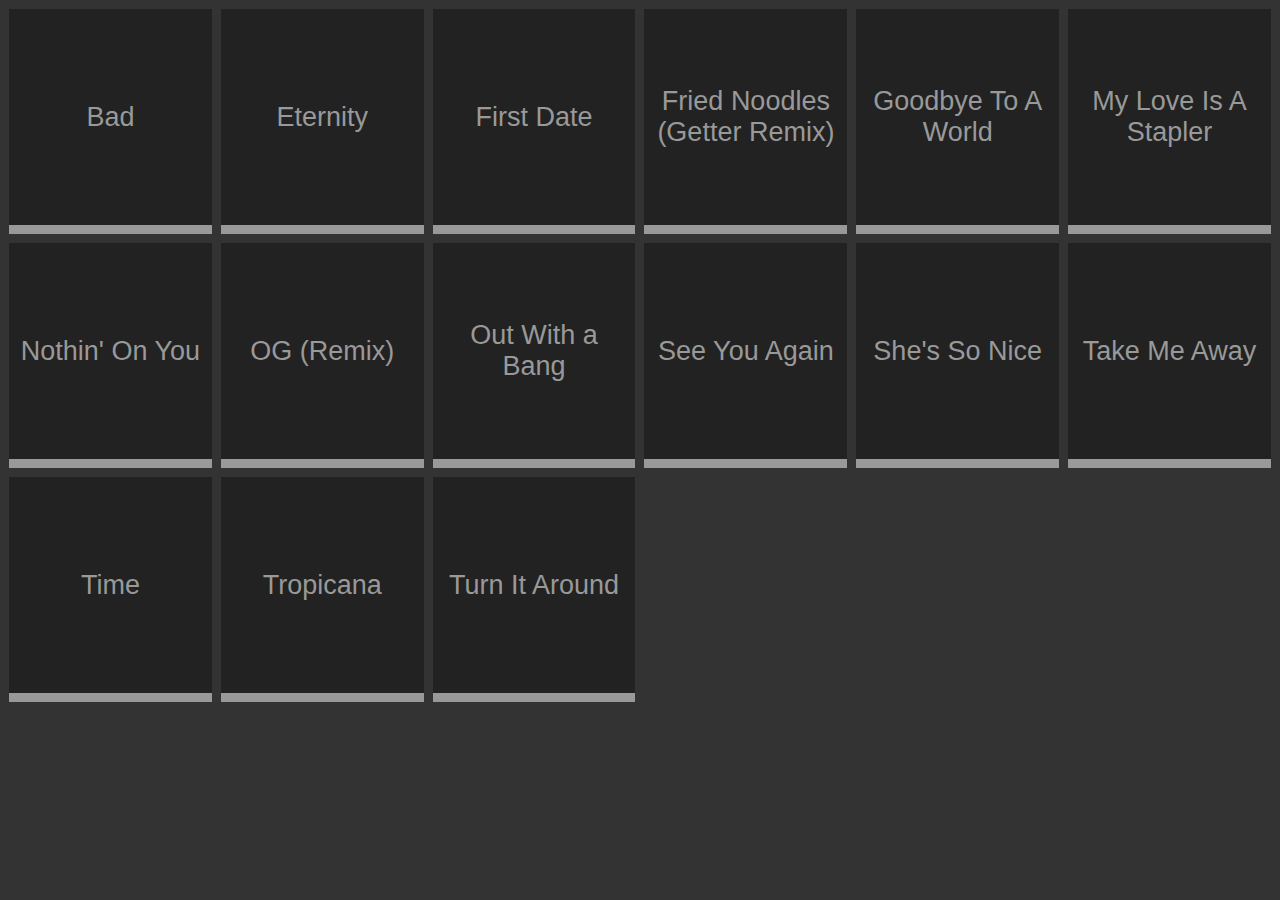
==== index.html @ 8530ff6f "New song" ====
<html>
	<head>
		<meta charset="utf8">
		<meta name="viewport" content="initial-scale=1.0, maximum-scale=1.0, user-scalable=no">
		<link rel="manifest" href="manifest.webmanifest">

		<title>Endless Tape</title>
		<link rel="icon" type="image/svg+xml" href="assets/icon.svg">
		<link rel="icon" type="image/png" href="assets/icon.png">

		<link rel="stylesheet" href="css/range_slider.css">
		<link rel="stylesheet" href="css/playing.css">
		<link rel="stylesheet" href="css/shelf.css">
		<link rel="stylesheet" href="css/style.css">

		<script defer src="js/mediasession.js"></script>
		<script defer src="js/audio.js"></script>
		<script defer src="js/parse_ogg.js"></script>
		<script defer src="js/buttons.js"></script>
		<script defer src="js/window.js"></script>
	</head>
	<body>
		<!-- Have these style attributes here so that the page will look correct without the CSS being fully parsed -->
		<div id="shelf" style="opacity: 0">
			<div class="case" title="Bad" onclick="loadCassette(this.title, 'audio/bad.ogg')"></div>
<div class="case" title="Eternity" onclick="loadCassette(this.title, 'audio/eternity.ogg')"></div>
<div class="case" title="First Date" onclick="loadCassette(this.title, 'audio/first_date.ogg')"></div>
<div class="case" title="Fried Noodles (Getter Remix)" onclick="loadCassette(this.title, 'audio/fried_noodles.ogg')"></div>
<div class="case" title="Goodbye To A World" onclick="loadCassette(this.title, 'audio/goodbye_to_a_world.ogg')"></div>
<div class="case" title="My Love Is A Stapler" onclick="loadCassette(this.title, 'audio/love_is_a_stapler.ogg')"></div>
<div class="case" title="Nothin' On You" onclick="loadCassette(this.title, 'audio/nothin_on_you.ogg')"></div>
<div class="case" title="OG (Remix)" onclick="loadCassette(this.title, 'audio/og_remix.ogg')"></div>
<div class="case" title="Out With a Bang" onclick="loadCassette(this.title, 'audio/out_with_a_bang.ogg')"></div>
<div class="case" title="See You Again" onclick="loadCassette(this.title, 'audio/see_you_again.ogg')"></div>
<div class="case" title="She's So Nice" onclick="loadCassette(this.title, 'audio/shes_so_nice.ogg')"></div>
<div class="case" title="Take Me Away" onclick="loadCassette(this.title, 'audio/take_me_away.ogg')"></div>
<div class="case" title="Time" onclick="loadCassette(this.title, 'audio/time.ogg')"></div>
<div class="case" title="Tropicana" onclick="loadCassette(this.title, 'audio/tropicana.ogg')"></div>
<div class="case" title="Turn It Around" onclick="loadCassette(this.title, 'audio/turn_it_around.ogg')"></div>

		</div>
		<div id="container" class="square" style="display: none">
			<div id="messages">
				<div id="percent">HMM</div>
				<div id="description"></div>
			</div>
			<div id="playing-container">
				<div class="bar">
					<div class="button small" onclick="buttonEject()"><img src="assets/icons/eject.svg"></div>
					<div id="button_play" class="button" onmousedown="buttonPlay()"><img src="assets/icons/play.svg"></div>
					<div class="button" onmousedown="buttonStop()"><img src="assets/icons/stop.svg"></div>
				</div>
				<div id="cassette">
					<div class="label"></div>
				</div>
				<div class="bar bottom">
					<div class="big"><input id="volume" type="range" max="130" min="0" step="1" value="20" oninput="buttonVolume(this.value)"></div>
					<div class="button small" onmousedown="buttonPlaySpeed(-0.1)"><img src="assets/icons/slow.svg"></div>
					<div class="button small" onmousedown="buttonPlaySpeed(+0.1)"><img src="assets/icons/fast.svg"></div>
				</div>
			</div>
		</div>
	</body>
</html>
---- css/range_slider.css ----
input[type=range] {
	cursor: pointer;
	-webkit-appearance: none;  /* Override default CSS styles */
	appearance: none;
	outline: none;
	background: none;
	height: 100%;
	width: 100%;
}

input[type=range]::-webkit-slider-runnable-track {
	margin-right: 5%;
	margin-left: 5%;
	height: 10%;
	background: #666;
}

input[type=range]::-webkit-slider-thumb {
	-webkit-appearance: none;
	appearance: none;
	width: 10%;
	height: 100%;
	background: var(--fg-colour);
}

input[type=range]::-moz-range-track {
	appearance: none;
	margin-right: 5%;
	margin-left: 5%;
	height: 10%;
	background: #666;
}

input[type=range]::-moz-range-thumb {
	width: 10%;
	height: 10%;
	border: none;
	border-radius: 0px;
	background: var(--fg-colour);
}
---- css/playing.css ----
:root { /*Defaults*/
	--tiled-bg: #fff; /*url("../assets/defaults/cassette_bg.png");*/
	--label-bg: #333; /*url("../assets/defaults/cassette_label.svg");*/
}

#playing-container {
	position: absolute;
	left: 25%;
	top: 25%;
	bottom: 25%;
	right: 25%;
	opacity: 0;
	transition: opacity 2s linear;

	display: flex;
	flex-direction: column;
	align-items: center;
	justify-content: center;
}

@keyframes cassette_scroll {
	0%    {background-position: 0vmin 0vmin;}
	100%  {background-position: 100vmin 100vmin;}
}

#playing-container #cassette {
	height: 70%;
	width: 100%;

	background: var(--tiled-bg);
	-webkit-mask-image: url("../assets/masks/cassette_mask.svg");
	-webkit-mask-repeat: no-repeat;
	-webkit-mask-position: center;
	-webkit-mask-size: contain;

	mask-image: url("../assets/masks/cassette_mask.svg");
	mask-repeat: no-repeat;
	mask-position: center;
	mask-size: contain;

	background-size: 100vmin 100vmin;
	animation: cassette_scroll 10s linear infinite;
}

#playing-container #cassette .label {
	content: "";
	position: absolute;
	top: 0px;
	left: 0px;
	bottom: 0px;
	right: 0px;

	background: var(--label-bg);
	background-size: 100% 100%;
	-webkit-mask-image: url("../assets/masks/cassette_label_mask.svg");
	-webkit-mask-repeat: no-repeat;
	-webkit-mask-position: center;
	-webkit-mask-size: contain;

	mask-image: url("../assets/masks/cassette_label_mask.svg");
	mask-repeat: no-repeat;
	mask-position: center;
	mask-size: contain;
}

#playing-container .bar {
	position: relative;
	padding: 5px;
	text-align: center;
	display: flex;
	width: 100%;
	height: 15%;
}

#playing-container .bar > div:first-child {
	margin-left: 0px;
}

#playing-container .bar > div:last-child {
	margin-right: 0px;
}

#playing-container .bar > div {
	position: relative;
	height: 100%;
	user-select: none;
	background: var(--bg-alt-colour);
	box-sizing: border-box;
	margin-left: 1%;
	margin-right: 1%;

	/* If this isn't here, Firefox ruins everything */
	min-height: 0px;
	min-width: 0px;
}

#playing-container .bar .button {
	position: relative;
	cursor: pointer;
	flex: 2;
}

#playing-container .bar #volume {
	height: 100%;
	width: 100%;
}

#playing-container .bar .button.pressed,
#playing-container .bar:not(.bottom) .button:active {
	transform: translateY(10%);
	height: 90%;
}

#playing-container .bar.bottom .button:active {
	transform: none;
	height: 90%;
}

#playing-container .bar .button.pressed::after,
#playing-container .bar:not(.bottom) .button:active::after {
	content: "";
	position: absolute;
	top: 95%;
	left: 0px;
	right: 0px;
	bottom: 0px;
	background: #666;
}

#playing-container .bar.bottom .button:active::after {
	content: "";
	position: absolute;
	top: 0px;
	left: 0px;
	right: 0px;
	bottom: 95%;
	background: #666;
}

#playing-container .bar div::after {
	content: "";
	position: absolute;
	top: 90%;
	left: 0px;
	right: 0px;
	bottom: 0px;
	background: var(--fg-colour);
}

#playing-container .bar.bottom > div::after {
	content: "";
	position: absolute;
	top: 0px;
	left: 0px;
	right: 0px;
	bottom: 90%;
	background: var(--fg-colour);
}

#playing-container .bar > div {
	flex: 2;
}

#playing-container .bar .big {
	flex: 3;
}

#playing-container .bar .small { /*Both top and bottom bars*/
	flex: 1;
}

#playing-container .bar img {
	height: 100%;
	filter: brightness(60%); /*60% = #999*/

	-webkit-user-drag: none;
	-khtml-user-drag: none;
	-moz-user-drag: none;
	-o-user-drag: none;
	user-drag: none;
}
---- css/shelf.css ----
#shelf {
	display: grid;
	box-sizing: border-box;
	padding: 1vmin;

	grid-gap: 1vmin 1vmin;
	grid-template-columns: repeat(6, auto);
	opacity: 0;
	transition: opacity 0.5s linear;
}

#shelf > .case {
	display: inline-block;
	position: relative;
	height: 25vmin;
	width: 100%;
	cursor: pointer;

	box-sizing: border-box;

	background: var(--bg-alt-colour);
	border-bottom: 1vh solid var(--fg-colour);
	border-left: none;
}

#shelf > .case::after {
	content: attr(title);
	position: absolute;
	top: 0px;
	left: 0px;
	bottom: 0px;
	right: 0px;

	padding: 1vmin;
	text-overflow: ellipsis;
	overflow: hidden;

	font-size: 3vmin;

	display: flex;
	text-align: center;
	align-items: center;
	justify-content: center;

	font-family: sans-serif;
}

@media screen and (orientation:portrait) {
	#shelf {
		grid-template-columns: repeat(4, auto);
	}

	#shelf > .case {
		border-bottom: none;
		border-left: 1vh solid var(--fg-colour);
	}

	#shelf > .case::after {
		writing-mode: vertical-rl;
	}
}
---- css/style.css ----
:root {
	--bg-alt-colour: #222;
	--bg-colour: #333;
	--fg-alt-colour: #aaa;
	--fg-colour: #999;
}

body {
	background: var(--bg-colour);
	color: var(--fg-colour);
	margin: 0px;
	padding: 0px;
	overflow-y: auto;
	height: 100%;
	width: 100%;
}

.square {
	position: absolute;
	width: 50%;
	padding-bottom: 50%;
	top: 50%;
	left: 50%;
	transform: translate(-50%, -50%);
}

@media screen and (orientation:portrait) {
	.square {
		width: 100%;
		padding-bottom: 100%;
	}
}

#messages {
	display: none;
	flex-direction: column;
	font-size: 4vmin;
	position: absolute;
	left: 25%;
	top: 25%;
	bottom: 25%;
	right: 25%;
	font-family: sans-serif;

	text-align: center;
	align-items: center;
	justify-content: center;
}

#messages #percent {
	font-weight: bold;
	font-size: 8vmin;
}

#messages #description {
	font-size: 4vmin;
}
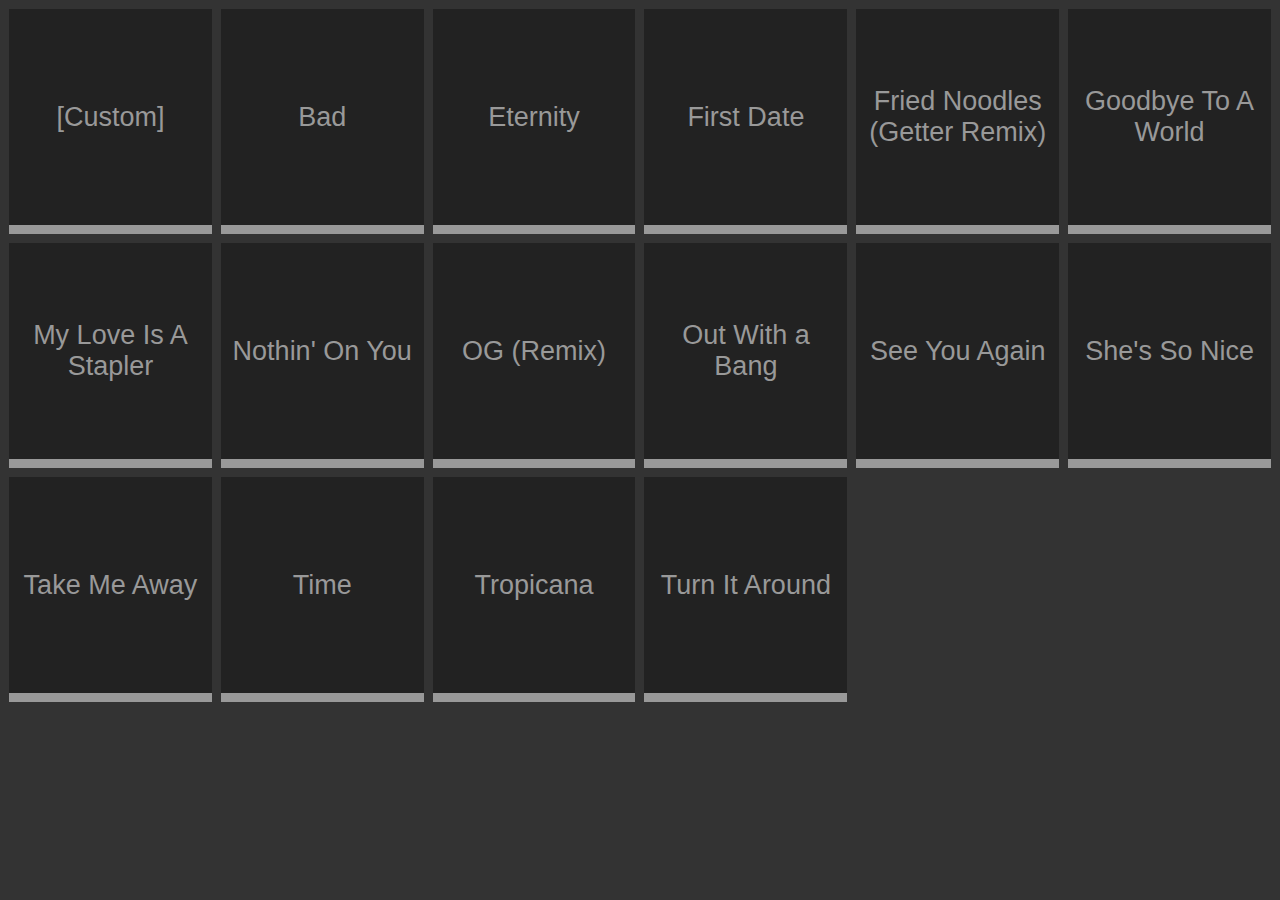
==== commit d06cef90: "Custom tapes added" ====
--- a/index.html
+++ b/index.html
@@ -22,21 +22,22 @@
 	<body>
 		<!-- Have these style attributes here so that the page will look correct without the CSS being fully parsed -->
 		<div id="shelf" style="opacity: 0">
-			<div class="case" title="Bad" onclick="loadCassette(this.title, 'audio/bad.ogg')"></div>
-<div class="case" title="Eternity" onclick="loadCassette(this.title, 'audio/eternity.ogg')"></div>
-<div class="case" title="First Date" onclick="loadCassette(this.title, 'audio/first_date.ogg')"></div>
-<div class="case" title="Fried Noodles (Getter Remix)" onclick="loadCassette(this.title, 'audio/fried_noodles.ogg')"></div>
-<div class="case" title="Goodbye To A World" onclick="loadCassette(this.title, 'audio/goodbye_to_a_world.ogg')"></div>
-<div class="case" title="My Love Is A Stapler" onclick="loadCassette(this.title, 'audio/love_is_a_stapler.ogg')"></div>
-<div class="case" title="Nothin' On You" onclick="loadCassette(this.title, 'audio/nothin_on_you.ogg')"></div>
-<div class="case" title="OG (Remix)" onclick="loadCassette(this.title, 'audio/og_remix.ogg')"></div>
-<div class="case" title="Out With a Bang" onclick="loadCassette(this.title, 'audio/out_with_a_bang.ogg')"></div>
-<div class="case" title="See You Again" onclick="loadCassette(this.title, 'audio/see_you_again.ogg')"></div>
-<div class="case" title="She's So Nice" onclick="loadCassette(this.title, 'audio/shes_so_nice.ogg')"></div>
-<div class="case" title="Take Me Away" onclick="loadCassette(this.title, 'audio/take_me_away.ogg')"></div>
-<div class="case" title="Time" onclick="loadCassette(this.title, 'audio/time.ogg')"></div>
-<div class="case" title="Tropicana" onclick="loadCassette(this.title, 'audio/tropicana.ogg')"></div>
-<div class="case" title="Turn It Around" onclick="loadCassette(this.title, 'audio/turn_it_around.ogg')"></div>
+			<div class="case" title="[Custom]" artist="You!" onclick="loadCustomCassette()"></div>
+			<div class="case" title="Bad" artist="Popeska" onclick="loadCassette(this.title, 'audio/bad.ogg')"></div>
+<div class="case" title="Eternity" artist="Homage" onclick="loadCassette(this.title, 'audio/eternity.ogg')"></div>
+<div class="case" title="First Date" artist="blink-182" onclick="loadCassette(this.title, 'audio/first_date.ogg')"></div>
+<div class="case" title="Fried Noodles (Getter Remix)" artist="Pink Guy" onclick="loadCassette(this.title, 'audio/fried_noodles.ogg')"></div>
+<div class="case" title="Goodbye To A World" artist="Porter Robinson" onclick="loadCassette(this.title, 'audio/goodbye_to_a_world.ogg')"></div>
+<div class="case" title="My Love Is A Stapler" artist="K-On!" onclick="loadCassette(this.title, 'audio/love_is_a_stapler.ogg')"></div>
+<div class="case" title="Nothin' On You" artist="B.o.B" onclick="loadCassette(this.title, 'audio/nothin_on_you.ogg')"></div>
+<div class="case" title="OG (Remix)" artist="Epic Games" onclick="loadCassette(this.title, 'audio/og_remix.ogg')"></div>
+<div class="case" title="Out With a Bang" artist="sElf" onclick="loadCassette(this.title, 'audio/out_with_a_bang.ogg')"></div>
+<div class="case" title="See You Again" artist="Wiz Kalifa" onclick="loadCassette(this.title, 'audio/see_you_again.ogg')"></div>
+<div class="case" title="She's So Nice" artist="Pink Guy" onclick="loadCassette(this.title, 'audio/shes_so_nice.ogg')"></div>
+<div class="case" title="Take Me Away" artist="Cayman Cline" onclick="loadCassette(this.title, 'audio/take_me_away.ogg')"></div>
+<div class="case" title="Time" artist="NF" onclick="loadCassette(this.title, 'audio/time.ogg')"></div>
+<div class="case" title="Tropicana" artist="Ratatat" onclick="loadCassette(this.title, 'audio/tropicana.ogg')"></div>
+<div class="case" title="Turn It Around" artist="Sub Focus" onclick="loadCassette(this.title, 'audio/turn_it_around.ogg')"></div>
 
 		</div>
 		<div id="container" class="square" style="display: none">
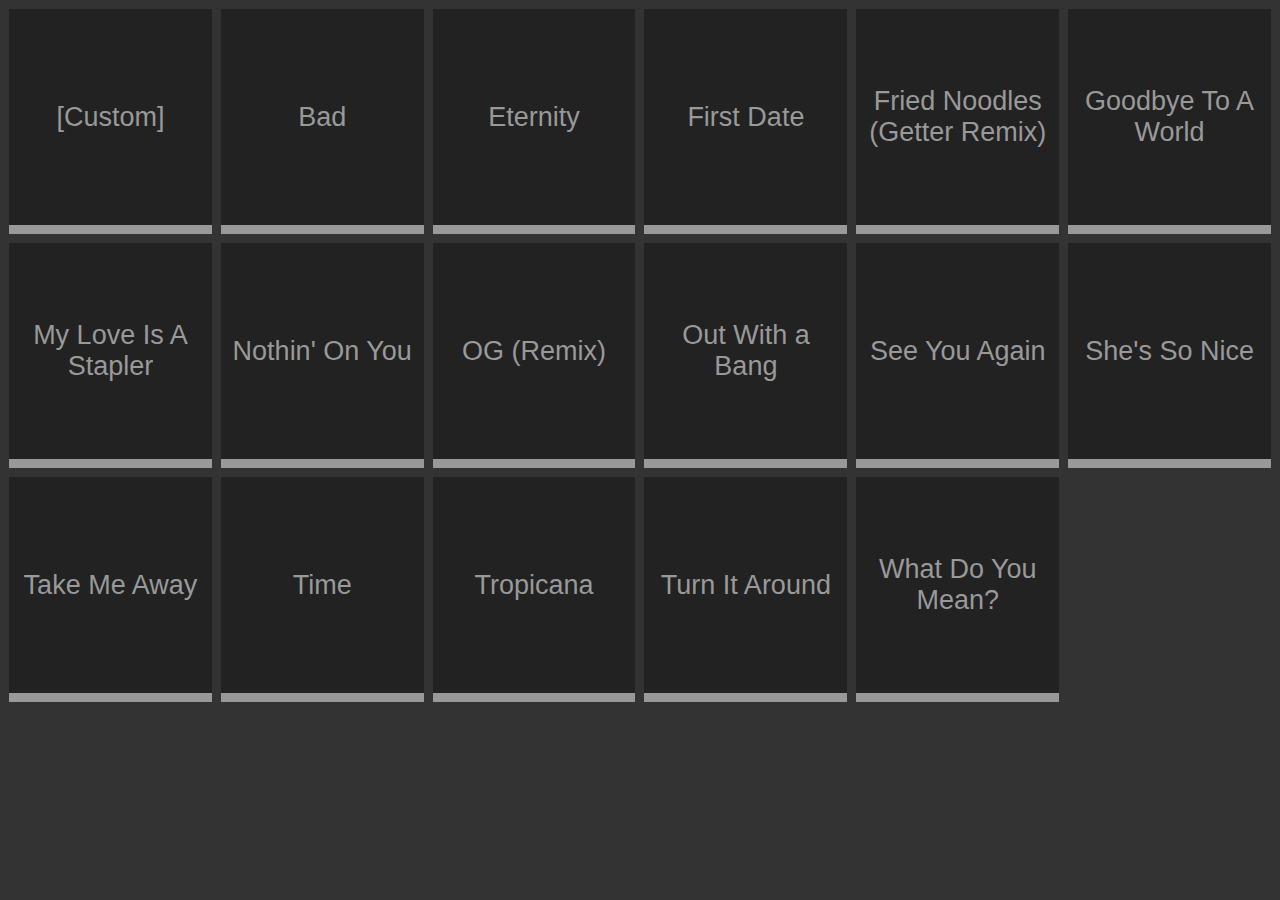
==== commit 506ecca1: "new song" ====
--- a/index.html
+++ b/index.html
@@ -38,6 +38,7 @@
 <div class="case" title="Time" artist="NF" onclick="loadCassette(this.title, 'audio/time.ogg')"></div>
 <div class="case" title="Tropicana" artist="Ratatat" onclick="loadCassette(this.title, 'audio/tropicana.ogg')"></div>
 <div class="case" title="Turn It Around" artist="Sub Focus" onclick="loadCassette(this.title, 'audio/turn_it_around.ogg')"></div>
+<div class="case" title="What Do You Mean?" artist="Justin Bieber" onclick="loadCassette(this.title, 'audio/what_do_you_mean.ogg')"></div>
 
 		</div>
 		<div id="container" class="square" style="display: none">
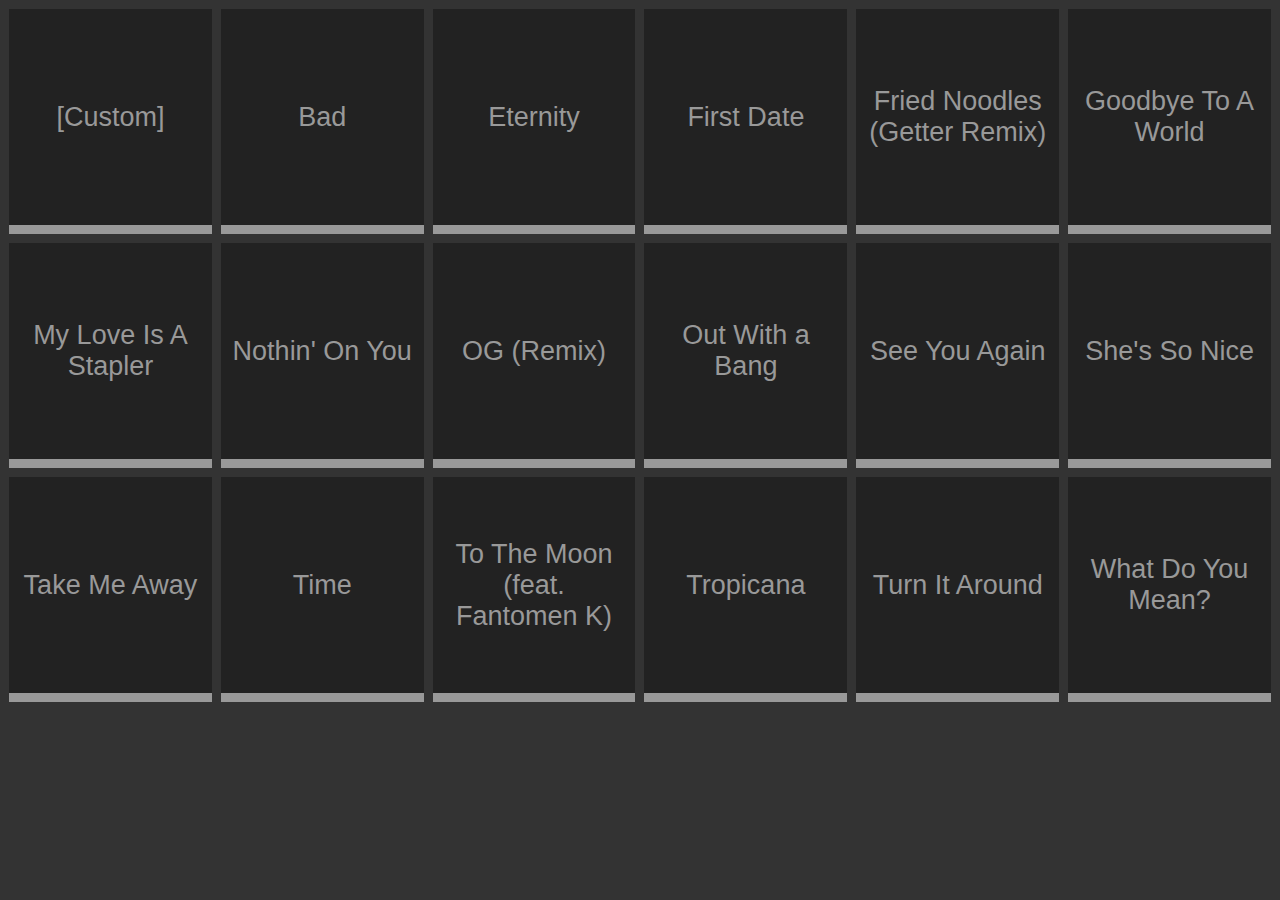
==== commit cc0d1b92: "New song" ====
--- a/index.html
+++ b/index.html
@@ -36,6 +36,7 @@
 <div class="case" title="She's So Nice" artist="Pink Guy" onclick="loadCassette(this.title, 'audio/shes_so_nice.ogg')"></div>
 <div class="case" title="Take Me Away" artist="Cayman Cline" onclick="loadCassette(this.title, 'audio/take_me_away.ogg')"></div>
 <div class="case" title="Time" artist="NF" onclick="loadCassette(this.title, 'audio/time.ogg')"></div>
+<div class="case" title="To The Moon (feat. Fantomen K)" artist="Dunderpatrullen" onclick="loadCassette(this.title, 'audio/to_the_moon.ogg')"></div>
 <div class="case" title="Tropicana" artist="Ratatat" onclick="loadCassette(this.title, 'audio/tropicana.ogg')"></div>
 <div class="case" title="Turn It Around" artist="Sub Focus" onclick="loadCassette(this.title, 'audio/turn_it_around.ogg')"></div>
 <div class="case" title="What Do You Mean?" artist="Justin Bieber" onclick="loadCassette(this.title, 'audio/what_do_you_mean.ogg')"></div>
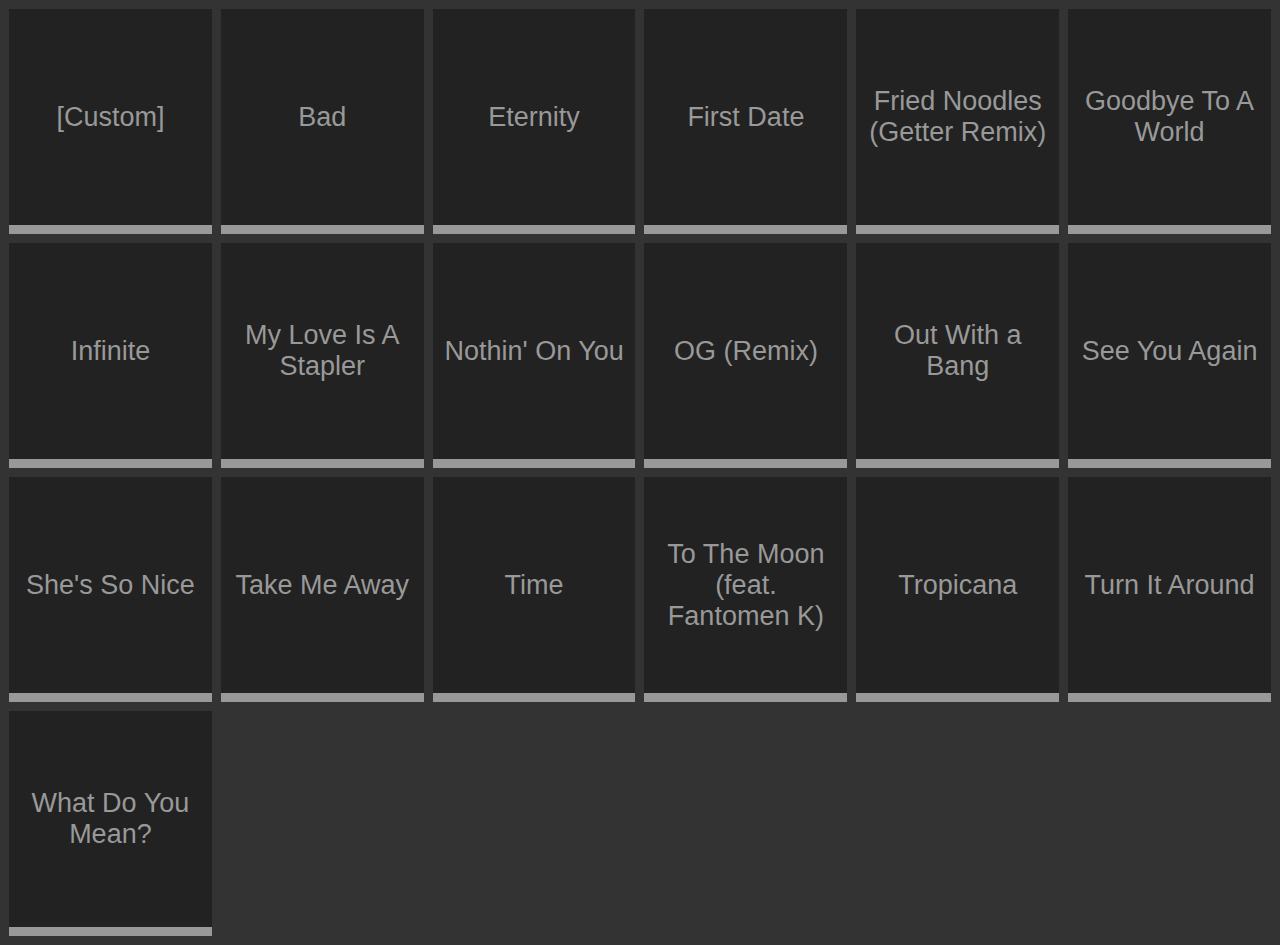
==== commit dd6fb263: "New song - Infinite: Goldfinger" ====
--- a/index.html
+++ b/index.html
@@ -1,3 +1,4 @@
+<!DOCTYPE html>
 <html>
 	<head>
 		<meta charset="utf8">
@@ -24,22 +25,23 @@
 		<div id="shelf" style="opacity: 0">
 			<div class="case" title="[Custom]" artist="You!" onclick="loadCustomCassette()"></div>
 			<div class="case" title="Bad" artist="Popeska" onclick="loadCassette(this.title, 'audio/bad.ogg')"></div>
-<div class="case" title="Eternity" artist="Homage" onclick="loadCassette(this.title, 'audio/eternity.ogg')"></div>
-<div class="case" title="First Date" artist="blink-182" onclick="loadCassette(this.title, 'audio/first_date.ogg')"></div>
-<div class="case" title="Fried Noodles (Getter Remix)" artist="Pink Guy" onclick="loadCassette(this.title, 'audio/fried_noodles.ogg')"></div>
-<div class="case" title="Goodbye To A World" artist="Porter Robinson" onclick="loadCassette(this.title, 'audio/goodbye_to_a_world.ogg')"></div>
-<div class="case" title="My Love Is A Stapler" artist="K-On!" onclick="loadCassette(this.title, 'audio/love_is_a_stapler.ogg')"></div>
-<div class="case" title="Nothin' On You" artist="B.o.B" onclick="loadCassette(this.title, 'audio/nothin_on_you.ogg')"></div>
-<div class="case" title="OG (Remix)" artist="Epic Games" onclick="loadCassette(this.title, 'audio/og_remix.ogg')"></div>
-<div class="case" title="Out With a Bang" artist="sElf" onclick="loadCassette(this.title, 'audio/out_with_a_bang.ogg')"></div>
-<div class="case" title="See You Again" artist="Wiz Kalifa" onclick="loadCassette(this.title, 'audio/see_you_again.ogg')"></div>
-<div class="case" title="She's So Nice" artist="Pink Guy" onclick="loadCassette(this.title, 'audio/shes_so_nice.ogg')"></div>
-<div class="case" title="Take Me Away" artist="Cayman Cline" onclick="loadCassette(this.title, 'audio/take_me_away.ogg')"></div>
-<div class="case" title="Time" artist="NF" onclick="loadCassette(this.title, 'audio/time.ogg')"></div>
-<div class="case" title="To The Moon (feat. Fantomen K)" artist="Dunderpatrullen" onclick="loadCassette(this.title, 'audio/to_the_moon.ogg')"></div>
-<div class="case" title="Tropicana" artist="Ratatat" onclick="loadCassette(this.title, 'audio/tropicana.ogg')"></div>
-<div class="case" title="Turn It Around" artist="Sub Focus" onclick="loadCassette(this.title, 'audio/turn_it_around.ogg')"></div>
-<div class="case" title="What Do You Mean?" artist="Justin Bieber" onclick="loadCassette(this.title, 'audio/what_do_you_mean.ogg')"></div>
+			<div class="case" title="Eternity" artist="Homage" onclick="loadCassette(this.title, 'audio/eternity.ogg')"></div>
+			<div class="case" title="First Date" artist="blink-182" onclick="loadCassette(this.title, 'audio/first_date.ogg')"></div>
+			<div class="case" title="Fried Noodles (Getter Remix)" artist="Pink Guy" onclick="loadCassette(this.title, 'audio/fried_noodles.ogg')"></div>
+			<div class="case" title="Goodbye To A World" artist="Porter Robinson" onclick="loadCassette(this.title, 'audio/goodbye_to_a_world.ogg')"></div>
+			<div class="case" title="Infinite" artist="Goldfinger" onclick="loadCassette(this.title, 'audio/infinite.ogg')"></div>
+			<div class="case" title="My Love Is A Stapler" artist="K-On!" onclick="loadCassette(this.title, 'audio/love_is_a_stapler.ogg')"></div>
+			<div class="case" title="Nothin' On You" artist="B.o.B" onclick="loadCassette(this.title, 'audio/nothin_on_you.ogg')"></div>
+			<div class="case" title="OG (Remix)" artist="Epic Games" onclick="loadCassette(this.title, 'audio/og_remix.ogg')"></div>
+			<div class="case" title="Out With a Bang" artist="sElf" onclick="loadCassette(this.title, 'audio/out_with_a_bang.ogg')"></div>
+			<div class="case" title="See You Again" artist="Wiz Kalifa" onclick="loadCassette(this.title, 'audio/see_you_again.ogg')"></div>
+			<div class="case" title="She's So Nice" artist="Pink Guy" onclick="loadCassette(this.title, 'audio/shes_so_nice.ogg')"></div>
+			<div class="case" title="Take Me Away" artist="Cayman Cline" onclick="loadCassette(this.title, 'audio/take_me_away.ogg')"></div>
+			<div class="case" title="Time" artist="NF" onclick="loadCassette(this.title, 'audio/time.ogg')"></div>
+			<div class="case" title="To The Moon (feat. Fantomen K)" artist="Dunderpatrullen" onclick="loadCassette(this.title, 'audio/to_the_moon.ogg')"></div>
+			<div class="case" title="Tropicana" artist="Ratatat" onclick="loadCassette(this.title, 'audio/tropicana.ogg')"></div>
+			<div class="case" title="Turn It Around" artist="Sub Focus" onclick="loadCassette(this.title, 'audio/turn_it_around.ogg')"></div>
+			<div class="case" title="What Do You Mean?" artist="Justin Bieber" onclick="loadCassette(this.title, 'audio/what_do_you_mean.ogg')"></div>
 
 		</div>
 		<div id="container" class="square" style="display: none">
--- a/css/range_slider.css
+++ b/css/range_slider.css
@@ -9,8 +9,6 @@
 }
 
 input[type=range]::-webkit-slider-runnable-track {
-	margin-right: 5%;
-	margin-left: 5%;
 	height: 10%;
 	background: #666;
 }
@@ -25,8 +23,6 @@
 
 input[type=range]::-moz-range-track {
 	appearance: none;
-	margin-right: 5%;
-	margin-left: 5%;
 	height: 10%;
 	background: #666;
 }
--- a/css/playing.css
+++ b/css/playing.css
@@ -102,7 +102,7 @@
 
 #playing-container .bar #volume {
 	height: 100%;
-	width: 100%;
+	width: 90%;
 }
 
 #playing-container .bar .button.pressed,
